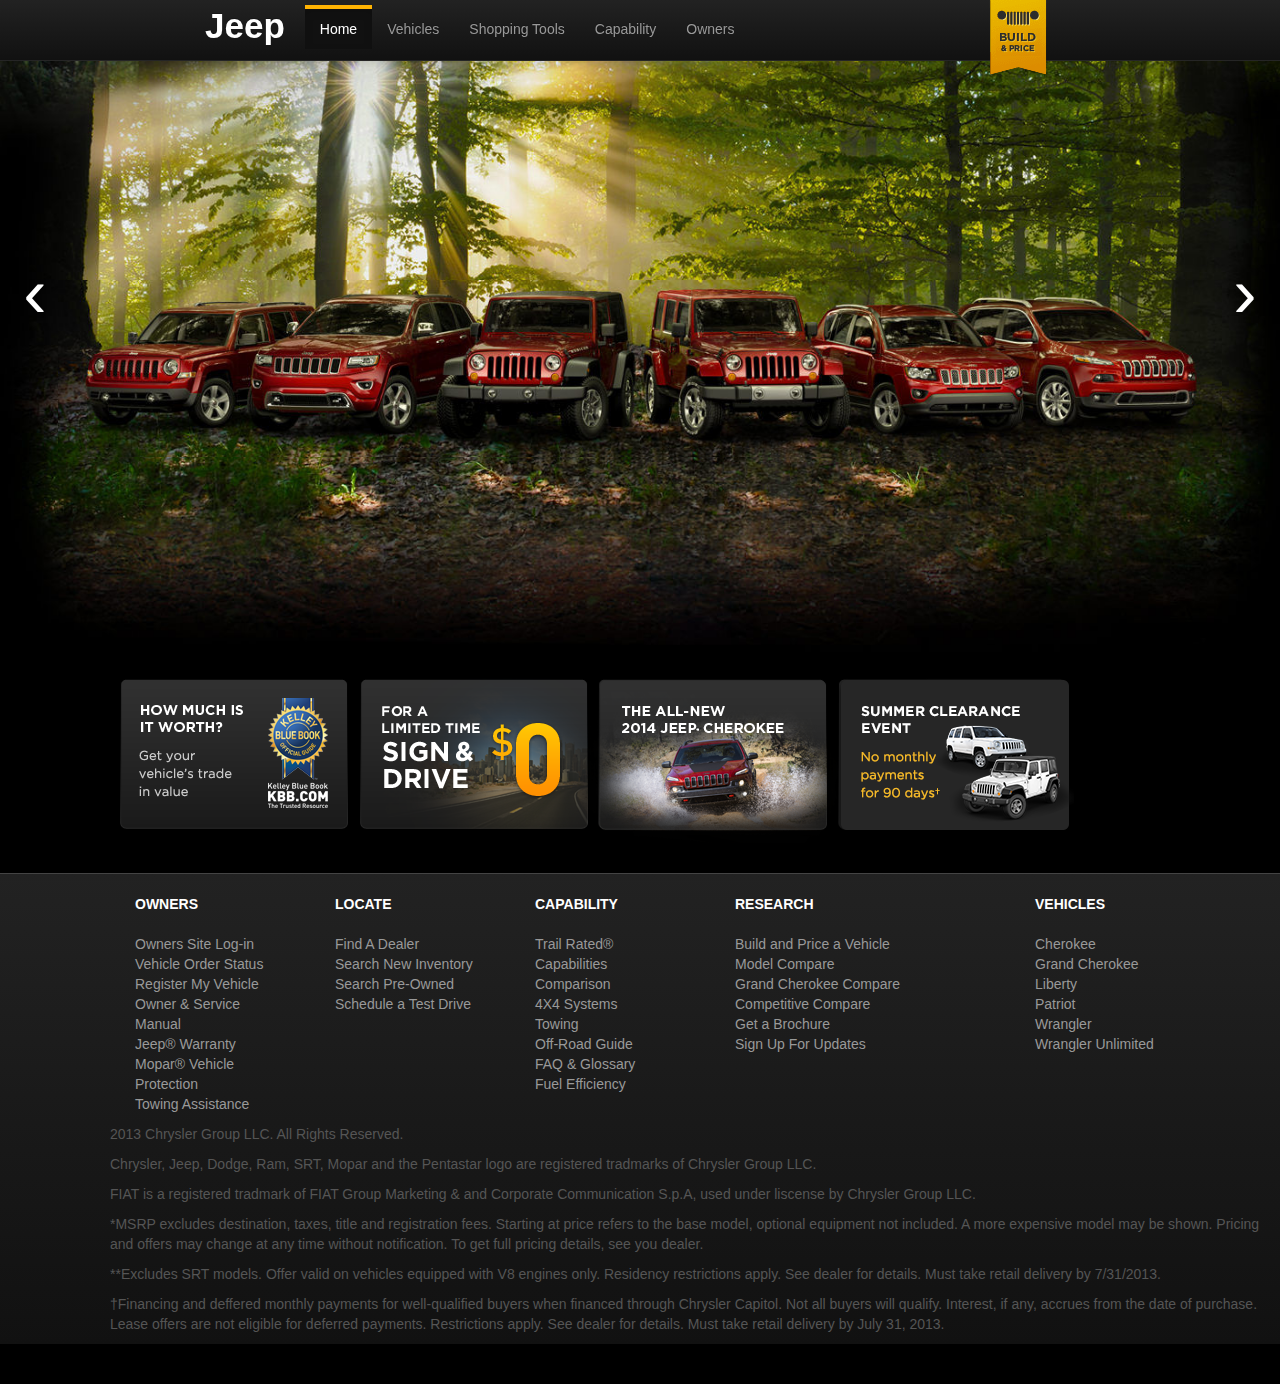
==== index.html @ 71a4c1e5 "added a wrangler vehicle page" ====
<!DOCTYPE html>
<!--[if lt IE 7]>      <html class="no-js lt-ie9 lt-ie8 lt-ie7"> <![endif]-->
<!--[if IE 7]>         <html class="no-js lt-ie9 lt-ie8"> <![endif]-->
<!--[if IE 8]>         <html class="no-js lt-ie9"> <![endif]-->
<!--[if gt IE 8]><!--> <html class="no-js"> <!--<![endif]-->
    <head>
        <link href='http://fonts.googleapis.com/css?family=Montserrat:400,700' rel='stylesheet' type='text/css'>
        <meta charset="utf-8">
        <meta http-equiv="X-UA-Compatible" content="IE=edge,chrome=1">
        <title>Jeep Project</title>
        <meta name="description" content="">
        <meta name="viewport" content="width=device-width">

        <link rel="stylesheet" href="css/bootstrap.min.css">
        <style>
            body {
                padding-top: 60px;
                padding-bottom: 40px;
            }
        </style>
        <link rel="stylesheet" href="css/bootstrap-responsive.min.css">
        <link rel="stylesheet" href="css/main.css">

        <script src="js/vendor/modernizr-2.6.2-respond-1.1.0.min.js"></script>
    </head>
    <body>

        <!-- This code is taken from http://twitter.github.com/bootstrap/examples/hero.html -->

        <div class="navbar navbar-inverse navbar-fixed-top gradient-bg">
            <div class="navbar-inner">
                <div class="container">
                    <a class="btn btn-navbar" data-toggle="collapse" data-target=".nav-collapse">
                        <span class="icon-bar"></span>
                        <span class="icon-bar"></span>
                        <span class="icon-bar"></span>
                    </a>
                    <a class="brand" href="#">Jeep</a>
                    <div class="nav-collapse collapse">
                        <ul class="nav">
                            <li class="active"><a href="index.html">Home</a></li>
                            <li><a href="vehicles.html">Vehicles</a></li>
                            <li><a href="#shopping-tools">Shopping Tools</a></li>
                            <li><a href="#capability">Capability</a></li>
                            <li><a href="#owners">Owners</a></li>
                            <!-- <li class="dropdown">
                                <a href="#" class="dropdown-toggle" data-toggle="dropdown">Dropdown <b class="caret"></b></a>
                                <ul class="dropdown-menu">
                                    <li><a href="#">Action</a></li>
                                    <li><a href="#">Another action</a></li>
                                    <li><a href="#">Something else here</a></li>
                                    <li class="divider"></li>
                                    <li class="nav-header">Nav header</li>
                                    <li><a href="#">Separated link</a></li>
                                    <li><a href="#">One more separated link</a></li>
                                </ul>
                            </li> -->
                        </ul>
                        <div class="tag">
                            <img src="img/home/tag2.png" />
                        </div>
                        <!-- <form class="navbar-form pull-right">
                            <input class="span2" type="text" placeholder="Email">
                            <input class="span2" type="password" placeholder="Password">
                            <button type="submit" class="btn">Sign in</button>
                        </form> -->
                    </div><!--/.nav-collapse -->
                </div>
            </div>
        </div>

        <!-- <div class="container"> -->

            <div id="myCarousel" class="carousel slide">
              <!-- <ol class="carousel-indicators">
                <li data-target="#myCarousel" data-slide-to="0" class="active"></li>
                <li data-target="#myCarousel" data-slide-to="1"></li>
                <li data-target="#myCarousel" data-slide-to="2"></li>
              </ol> -->
              <!-- Carousel items -->
              <div class="carousel-inner">
                <div class="active item">
                    <img src="img/home/feature-1-bg.jpg" />
                    <div class="jeeps row-fluid">
                        <img src="img/home/feature-1-vehicles.jpg" />
                    </div>
                </div>
                <!-- <div class="item">…</div>
                <div class="item">…</div> -->
              </div>
              <!-- Carousel nav -->
              <a class="carousel-control left" href="#myCarousel" data-slide="prev">&lsaquo;</a>
              <a class="carousel-control right" href="#myCarousel" data-slide="next">&rsaquo;</a>
            </div>

            <!-- <div class="container"> -->
            <!-- Example row of columns -->
                <div class="row feature-row">
                    <!-- <div class="span3">
                        <h2 class="infobox primary">430X200</h2>
                    </div>
                    <div class="span3">
                        <h2 class="infobox primary">430X200</h2>
                    </div>
                    <div class="span3">
                        <h2 class="infobox secondary">310X200</h2>
                   </div>
                    <div class="span3">
                        <h2 class="infobox secondary">310X200</h2>
                    </div> -->
                    <div class="span12 pull-right">
                        <img class="promos" src="img/home/promos.png" />
                    </div>
                </div>
            <!-- </div> -->

            <!-- <hr> -->

            <footer class="row gradient-bg-foot">
                <div class="span3 pull-right">
                    <ul class="footer-items">
                        <h3>Vehicles</h3>
                        <li><a href="#">Cherokee</li></a>
                        <li><a href="#">Grand Cherokee</li></a>
                        <li><a href="#">Liberty</li></a>
                        <li><a href="#">Patriot</li></a>
                        <li><a href="#">Wrangler</li></a>
                        <li><a href="#">Wrangler Unlimited</li></a>
                    </ul>
                </div>
                <div class="span3 pull-right">
                    <ul class="footer-items">
                        <h3>Research</h3>
                        <li><a href="#">Build and Price a Vehicle</li></a>
                        <li><a href="#">Model Compare</li></a>
                        <li><a href="#">Grand Cherokee Compare</li></a>
                        <li><a href="#">Competitive Compare</li></a>
                        <li><a href="#">Get a Brochure</li></a>
                        <li><a href="#">Sign Up For Updates</li></a>
                    </ul>
                </div>
                <div class="span2 pull-right">
                    <ul class="footer-items">
                        <h3>Capability</h3>
                        <li><a href="#">Trail Rated&reg;</li></a>
                        <li><a href="#">Capabilities Comparison</li></a>
                        <li><a href="#">4X4 Systems</li></a>
                        <li><a href="#">Towing</li></a>
                        <li><a href="#">Off-Road Guide</li></a>
                        <li><a href="#">FAQ &amp; Glossary</li></a>
                        <li><a href="#">Fuel Efficiency</li></a>
                    </ul>
                </div>
                <div class="span2 pull-right">
                    <ul class="footer-items">
                        <h3>Locate</h3>
                        <li><a href="#">Find A Dealer</li></a>
                        <li><a href="#">Search New Inventory</li></a>
                        <li><a href="#">Search Pre-Owned</li></a>
                        <li><a href="#">Schedule a Test Drive</li></a>
                    </ul>
                </div>
                <div class="span2 pull-right">
                    <ul class="footer-items">
                        <h3>Owners</h3>
                        <li><a href="#">Owners Site Log-in</li></a>
                        <li><a href="#">Vehicle Order Status</li></a>
                        <li><a href="#">Register My Vehicle</li></a>
                        <li><a href="#">Owner &amp; Service Manual</li></a>
                        <li><a href="#">Jeep&reg; Warranty</li></a>
                        <li><a href="#">Mopar&reg; Vehicle Protection</li></a>
                        <li><a href="#">Towing Assistance</li></a>
                    </ul>
                </div>
                <div class="row span12 pull-right">
                    <p>2013 Chrysler Group LLC. All Rights Reserved.</p>
                    <p>Chrysler, Jeep, Dodge, Ram, SRT, Mopar and the Pentastar logo are registered tradmarks of Chrysler Group LLC.</p>
                    <p>FIAT is a registered tradmark of FIAT Group Marketing &amp; and Corporate Communication S.p.A, used under liscense by Chrysler Group LLC.</p>
                    <p>&#42;MSRP excludes destination, taxes, title and registration fees. Starting at price refers to the base model, optional equipment not included. A more expensive model may be shown. Pricing and offers may change at any time without notification. To get full pricing details, see you dealer.</p>
                    <p>&#42;&#42;Excludes SRT models. Offer valid on vehicles equipped with V8 engines only. Residency restrictions apply. See dealer for details. Must take retail delivery by 7/31/2013.</p>
                    <p>&#8224;Financing and deffered monthly payments for well-qualified buyers when financed through Chrysler Capitol. Not all buyers will qualify. Interest, if any, accrues from the date of purchase. Lease offers are not eligible for deferred payments. Restrictions apply. See dealer for details. Must take retail delivery by July 31, 2013.</p>
                </div>
            </footer>

         <!-- </div>/container -->

        <script src="//ajax.googleapis.com/ajax/libs/jquery/1.10.1/jquery.min.js"></script>
        <script>window.jQuery || document.write('<script src="js/vendor/jquery-1.10.1.min.js"><\/script>')</script>

        <script src="js/vendor/bootstrap.min.js"></script>

        <script src="js/main.js"></script>
    </body>
</html>
---- css/main.css ----
/* ==========================================================================
   Author's custom styles
   ========================================================================== */
h1, h2, { font-family: 'Montserrat', sans-serif; }

h3 { color: #fff; text-transform: uppercase; font-size: 1em;}

.carousel-control {
	border: none;
	background: none;
	opacity: 1;
	font-size: 70px;
}

.jeeps {
	position: absolute;
	top: 37.1%;
	left: 4.5%;
	width: 91%;
}

body {
	background-color: #000;
}

.navbar .nav>li>a:hover {
	padding: 10px 15px 10px;
	margin-top: -4px;

}

.nav a:hover {
	background-color: #111;
	border-top: 4px solid #ffb302;
}

.nav .active a {
	background-color: #111;
	border-top: 4px solid #ffb302;
	margin-top: -4px;
}

.tag {
	position: absolute;
	right: 15%;

}

.promos {
	margin-bottom: 30px;
}

.infobox {
	background-color: #fff;
	text-align: center;
	padding: 80px 20px;
	color: #ccc;
}

.navbar-inner {
  min-height: 60px;
  padding-right: 20px;
  padding-left: 20px;
}

.navbar .nav {
	top: 9px;
}

.navbar .brand {
	padding: 16px 20px 10px;
	margin-left: 130px;
	font-size: 35px;
	font-weight: bold;
	color: #fff;
}

.footer-items {
	list-style-type: none;

}

.footer-items a {
	color: #999;
	text-decoration: none;
	
}

.footer-items a:hover {
	color: #fff;
}

footer {
	border-top: 1px solid #444;
}

footer p {
	color: #555555;
}

.gradient-bg-foot {
   background-color: #222; 
   background-image: url(images/fallback-gradient.png); 
   background-image: -webkit-gradient(linear, 0% 0%, 0% 100%, from(#222), to(#111));
   background-image: -webkit-linear-gradient(top, #222, #111); 
   background-image:    -moz-linear-gradient(top, #222, #111);
   background-image:     -ms-linear-gradient(top, #222, #111);
   background-image:      -o-linear-gradient(top, #222, #111);
}

.gradient-bg {
   background-color: #292929; 
   background-image: url(images/fallback-gradient.png); 
   background-image: -webkit-gradient(linear, 0% 0%, 0% 100%, from(#333), to(#000));
   background-image: -webkit-linear-gradient(top, #333, #000); 
   background-image:    -moz-linear-gradient(top, #333, #000);
   background-image:     -ms-linear-gradient(top, #333, #000);
   background-image:      -o-linear-gradient(top, #333, #000);
}

/*=============================================================================================
	Wrangler/Vehicles Page
===============================================================================================*/

.wrangler-hero-image {
	-webkit-transform: scale(1.4);
	margin-top: 8%;
	margin-bottom: 9.5%;
}

.wrangler-hero-unit h1 {
	font-size: 3em;
	font-style: italic;
	letter-spacing: 2px;
	color: #fff;
	width: 80%;
	line-height: 1em;
	text-shadow: 2px 2px 5px #000 }
}

.wrangler-info-box > h4 {
	color: red;
	text-transform: uppercase;
	font-size: 1em;
}

.wrangler-info-box {
	position: absolute;
	top: 16%;
	left: 10%;
}

.interactive-box-wrangler {
	position: absolute;
	top: 38%;
	left: 12.6%;
	padding: 10px 20px;
	width: 19%;
	border-radius: 5px;
	background-color: rgba(0,0,0,.5);
}

.interactive-box-wrangler p {
	color: #fff;
	line-height: 1.8em;
}

.interactive-box-wrangler > ul {
	margin-left: 0;
}

.interactive-box-wrangler li > a {
	text-decoration: none;
	text-transform: uppercase;
	line-height: .5em;
	color: #ffb302;
}

.arrow-right {
	width: 0; 
	height: 0; 
	border-top: 60px solid transparent;
	border-bottom: 60px solid transparent;
	border-left: 60px #ffb302;
}

.wrangler-button {
	color: #333;
	background: #ffb302;
}

.main-content {
	background-color: #fff;
	width: 75.3%;
	border-top-left-radius: 5px;
	border-top-right-radius: 5px;
}

.main-content {
	line-height: .5em;
}

.pricing-unit {
	margin-top: 5%;
	padding-left: 5%;
	text-transform: uppercase;
}

.stats-jargon {
	font-size: .8em;
	color: #acacac;
	line-height: .2em;
	margin-bottom: 30%;
}

.promo-header-image {
	position: absolute;
	right: 15%;
	top: 97%;
}

.awards-image {
	width: 100%;
	height: auto;
}

.trophy-badge {
	position: absolute;
	top: 126%;
	left: 30%;
}
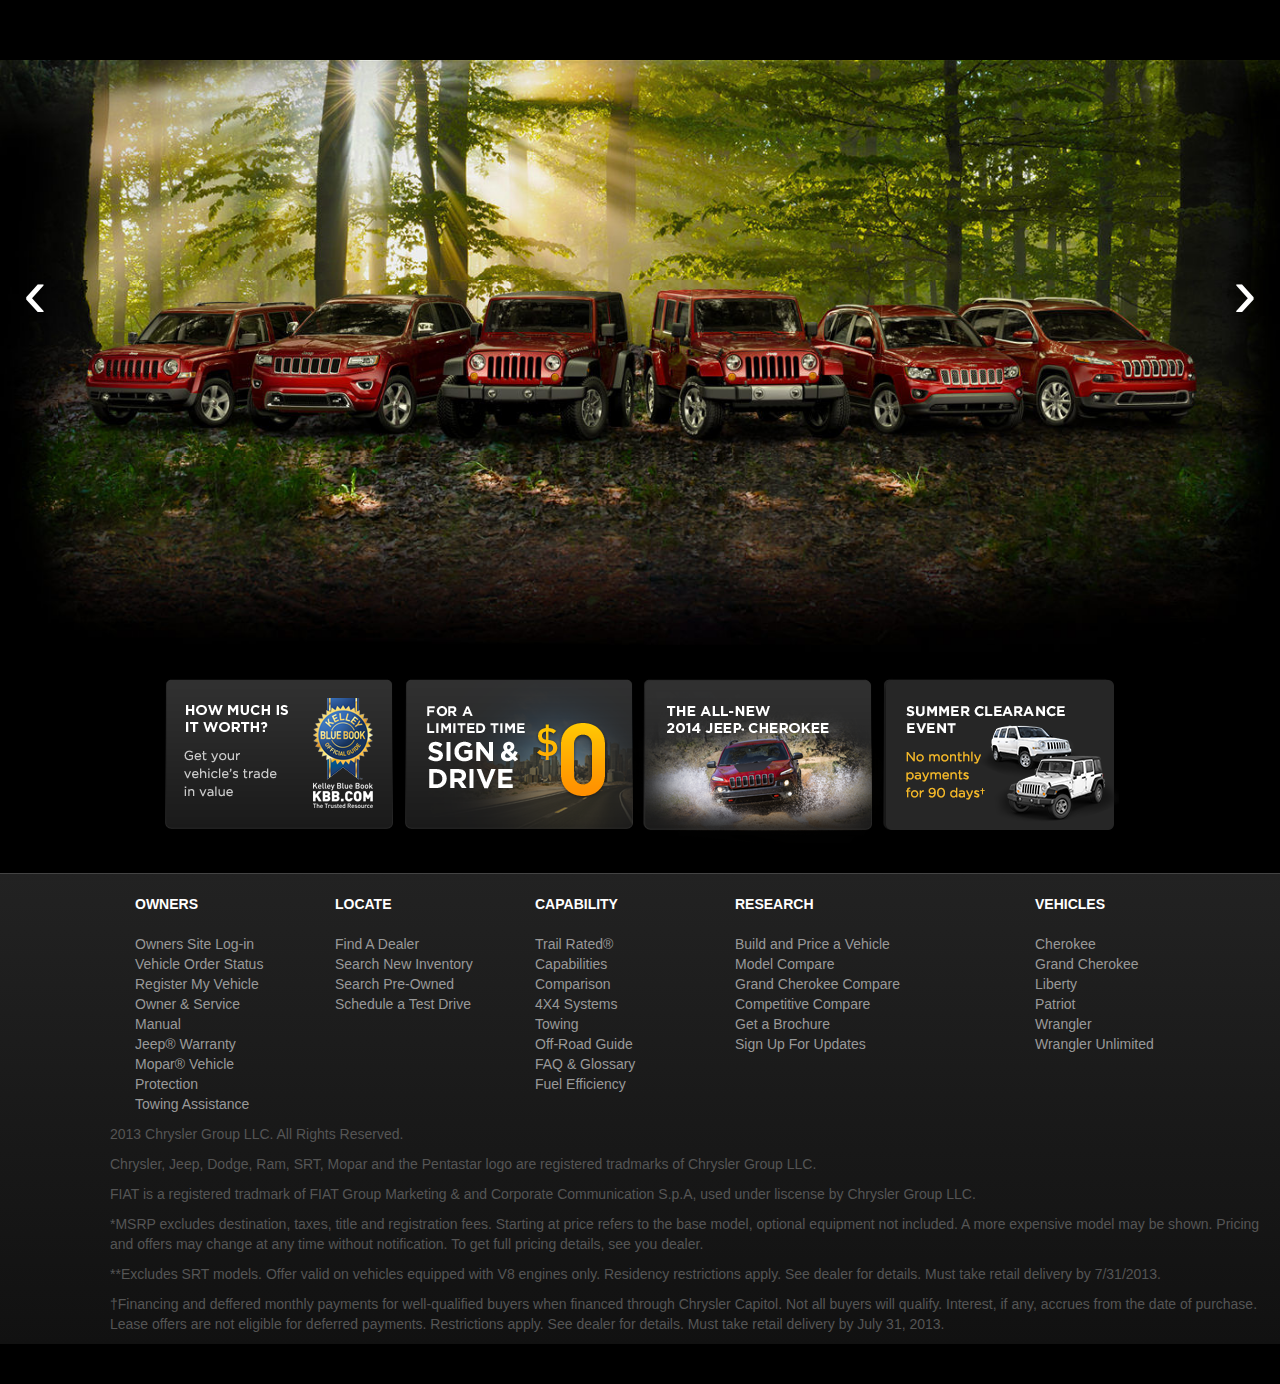
==== commit 3dabe959: "added includes" ====
--- a/index.html
+++ b/index.html
@@ -24,50 +24,7 @@
         <script src="js/vendor/modernizr-2.6.2-respond-1.1.0.min.js"></script>
     </head>
     <body>
-
-        <!-- This code is taken from http://twitter.github.com/bootstrap/examples/hero.html -->
-
-        <div class="navbar navbar-inverse navbar-fixed-top gradient-bg">
-            <div class="navbar-inner">
-                <div class="container">
-                    <a class="btn btn-navbar" data-toggle="collapse" data-target=".nav-collapse">
-                        <span class="icon-bar"></span>
-                        <span class="icon-bar"></span>
-                        <span class="icon-bar"></span>
-                    </a>
-                    <a class="brand" href="#">Jeep</a>
-                    <div class="nav-collapse collapse">
-                        <ul class="nav">
-                            <li class="active"><a href="index.html">Home</a></li>
-                            <li><a href="vehicles.html">Vehicles</a></li>
-                            <li><a href="#shopping-tools">Shopping Tools</a></li>
-                            <li><a href="#capability">Capability</a></li>
-                            <li><a href="#owners">Owners</a></li>
-                            <!-- <li class="dropdown">
-                                <a href="#" class="dropdown-toggle" data-toggle="dropdown">Dropdown <b class="caret"></b></a>
-                                <ul class="dropdown-menu">
-                                    <li><a href="#">Action</a></li>
-                                    <li><a href="#">Another action</a></li>
-                                    <li><a href="#">Something else here</a></li>
-                                    <li class="divider"></li>
-                                    <li class="nav-header">Nav header</li>
-                                    <li><a href="#">Separated link</a></li>
-                                    <li><a href="#">One more separated link</a></li>
-                                </ul>
-                            </li> -->
-                        </ul>
-                        <div class="tag">
-                            <img src="img/home/tag2.png" />
-                        </div>
-                        <!-- <form class="navbar-form pull-right">
-                            <input class="span2" type="text" placeholder="Email">
-                            <input class="span2" type="password" placeholder="Password">
-                            <button type="submit" class="btn">Sign in</button>
-                        </form> -->
-                    </div><!--/.nav-collapse -->
-                </div>
-            </div>
-        </div>
+        <!--#include virtual="header.html" -->
 
         <!-- <div class="container"> -->
 
@@ -93,9 +50,9 @@
               <a class="carousel-control right" href="#myCarousel" data-slide="next">&rsaquo;</a>
             </div>
 
-            <!-- <div class="container"> -->
+            <div class="container">
             <!-- Example row of columns -->
-                <div class="row feature-row">
+                <div class="row-fluid feature-row">
                     <!-- <div class="span3">
                         <h2 class="infobox primary">430X200</h2>
                     </div>
@@ -108,11 +65,11 @@
                     <div class="span3">
                         <h2 class="infobox secondary">310X200</h2>
                     </div> -->
-                    <div class="span12 pull-right">
+                    <div class="span11 offset1">
                         <img class="promos" src="img/home/promos.png" />
                     </div>
                 </div>
-            <!-- </div> -->
+            </div>
 
             <!-- <hr> -->
 
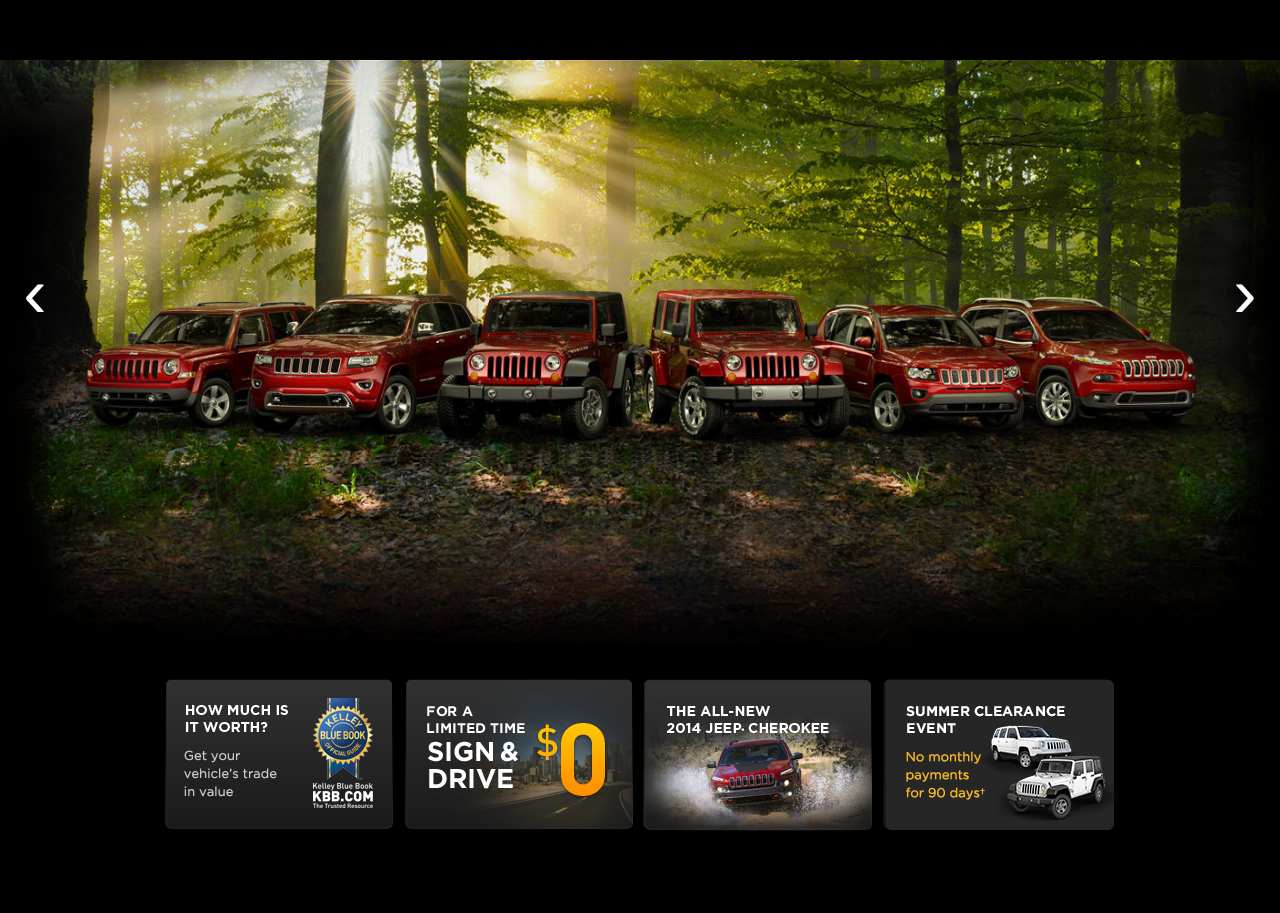
==== commit 83e5f8c7: "fixed wrangler page and added more includes for the footer" ====
--- a/index.html
+++ b/index.html
@@ -12,19 +12,13 @@
         <meta name="viewport" content="width=device-width">
 
         <link rel="stylesheet" href="css/bootstrap.min.css">
-        <style>
-            body {
-                padding-top: 60px;
-                padding-bottom: 40px;
-            }
-        </style>
         <link rel="stylesheet" href="css/bootstrap-responsive.min.css">
         <link rel="stylesheet" href="css/main.css">
 
         <script src="js/vendor/modernizr-2.6.2-respond-1.1.0.min.js"></script>
     </head>
     <body>
-        <!--#include virtual="header.html" -->
+        <!--#include virtual="includes/header.html" -->
 
         <!-- <div class="container"> -->
 
@@ -71,75 +65,9 @@
                 </div>
             </div>
 
-            <!-- <hr> -->
+            <!--#include virtual="includes/footer.html" -->
 
-            <footer class="row gradient-bg-foot">
-                <div class="span3 pull-right">
-                    <ul class="footer-items">
-                        <h3>Vehicles</h3>
-                        <li><a href="#">Cherokee</li></a>
-                        <li><a href="#">Grand Cherokee</li></a>
-                        <li><a href="#">Liberty</li></a>
-                        <li><a href="#">Patriot</li></a>
-                        <li><a href="#">Wrangler</li></a>
-                        <li><a href="#">Wrangler Unlimited</li></a>
-                    </ul>
-                </div>
-                <div class="span3 pull-right">
-                    <ul class="footer-items">
-                        <h3>Research</h3>
-                        <li><a href="#">Build and Price a Vehicle</li></a>
-                        <li><a href="#">Model Compare</li></a>
-                        <li><a href="#">Grand Cherokee Compare</li></a>
-                        <li><a href="#">Competitive Compare</li></a>
-                        <li><a href="#">Get a Brochure</li></a>
-                        <li><a href="#">Sign Up For Updates</li></a>
-                    </ul>
-                </div>
-                <div class="span2 pull-right">
-                    <ul class="footer-items">
-                        <h3>Capability</h3>
-                        <li><a href="#">Trail Rated&reg;</li></a>
-                        <li><a href="#">Capabilities Comparison</li></a>
-                        <li><a href="#">4X4 Systems</li></a>
-                        <li><a href="#">Towing</li></a>
-                        <li><a href="#">Off-Road Guide</li></a>
-                        <li><a href="#">FAQ &amp; Glossary</li></a>
-                        <li><a href="#">Fuel Efficiency</li></a>
-                    </ul>
-                </div>
-                <div class="span2 pull-right">
-                    <ul class="footer-items">
-                        <h3>Locate</h3>
-                        <li><a href="#">Find A Dealer</li></a>
-                        <li><a href="#">Search New Inventory</li></a>
-                        <li><a href="#">Search Pre-Owned</li></a>
-                        <li><a href="#">Schedule a Test Drive</li></a>
-                    </ul>
-                </div>
-                <div class="span2 pull-right">
-                    <ul class="footer-items">
-                        <h3>Owners</h3>
-                        <li><a href="#">Owners Site Log-in</li></a>
-                        <li><a href="#">Vehicle Order Status</li></a>
-                        <li><a href="#">Register My Vehicle</li></a>
-                        <li><a href="#">Owner &amp; Service Manual</li></a>
-                        <li><a href="#">Jeep&reg; Warranty</li></a>
-                        <li><a href="#">Mopar&reg; Vehicle Protection</li></a>
-                        <li><a href="#">Towing Assistance</li></a>
-                    </ul>
-                </div>
-                <div class="row span12 pull-right">
-                    <p>2013 Chrysler Group LLC. All Rights Reserved.</p>
-                    <p>Chrysler, Jeep, Dodge, Ram, SRT, Mopar and the Pentastar logo are registered tradmarks of Chrysler Group LLC.</p>
-                    <p>FIAT is a registered tradmark of FIAT Group Marketing &amp; and Corporate Communication S.p.A, used under liscense by Chrysler Group LLC.</p>
-                    <p>&#42;MSRP excludes destination, taxes, title and registration fees. Starting at price refers to the base model, optional equipment not included. A more expensive model may be shown. Pricing and offers may change at any time without notification. To get full pricing details, see you dealer.</p>
-                    <p>&#42;&#42;Excludes SRT models. Offer valid on vehicles equipped with V8 engines only. Residency restrictions apply. See dealer for details. Must take retail delivery by 7/31/2013.</p>
-                    <p>&#8224;Financing and deffered monthly payments for well-qualified buyers when financed through Chrysler Capitol. Not all buyers will qualify. Interest, if any, accrues from the date of purchase. Lease offers are not eligible for deferred payments. Restrictions apply. See dealer for details. Must take retail delivery by July 31, 2013.</p>
-                </div>
-            </footer>
 
-         <!-- </div>/container -->
 
         <script src="//ajax.googleapis.com/ajax/libs/jquery/1.10.1/jquery.min.js"></script>
         <script>window.jQuery || document.write('<script src="js/vendor/jquery-1.10.1.min.js"><\/script>')</script>
--- a/css/main.css
+++ b/css/main.css
@@ -23,6 +23,8 @@
 
 body {
 	background-color: #000;
+	padding-top: 60px;
+	padding-bottom: 40px;
 }
 
 .navbar .nav>li>a:hover {
@@ -43,7 +45,11 @@
 }
 
 .tag {
-	position: absolute;
+	background-image: url(../img/sprite_nav.png);
+	position: absolute;
+	background-position: 368px -375px;
+	width: 65px;
+	height: 95px;
 	right: 15%;
 
 }
@@ -124,26 +130,34 @@
 	Wrangler/Vehicles Page
 ===============================================================================================*/
 
-.wrangler-hero-image {
-	-webkit-transform: scale(1.4);
-	margin-top: 8%;
-	margin-bottom: 9.5%;
-}
-
-.wrangler-hero-unit h1 {
+#vehicles-page {
+	background:  #000 url(../img/wrangler/wrangler-main.jpg) no-repeat;
+	background-position: center 60px;
+	position: relative;
+	height: 400px;
+
+}
+
+.wrangler-hero-unit {
+	height: 480px;
+}
+
+.wrangler-hero-unit  h1 {
 	font-size: 3em;
 	font-style: italic;
 	letter-spacing: 2px;
 	color: #fff;
 	width: 80%;
 	line-height: 1em;
-	text-shadow: 2px 2px 5px #000 }
-}
-
-.wrangler-info-box > h4 {
-	color: red;
+	text-shadow: 2px 2px 5px #000;
+}
+
+.wrangler-info-box  h4 {
+	color: #fff;
 	text-transform: uppercase;
+	font-style: italic;
 	font-size: 1em;
+	text-shadow: 2px 2px 5px #000;
 }
 
 .wrangler-info-box {
@@ -154,15 +168,15 @@
 
 .interactive-box-wrangler {
 	position: absolute;
-	top: 38%;
-	left: 12.6%;
+	top: 44%;
+	left: 10%;
 	padding: 10px 20px;
 	width: 19%;
 	border-radius: 5px;
 	background-color: rgba(0,0,0,.5);
 }
 
-.interactive-box-wrangler p {
+.interactive-box-wrangler  p {
 	color: #fff;
 	line-height: 1.8em;
 }
@@ -192,6 +206,7 @@
 }
 
 .main-content {
+	position: relative;
 	background-color: #fff;
 	width: 75.3%;
 	border-top-left-radius: 5px;
@@ -217,8 +232,8 @@
 
 .promo-header-image {
 	position: absolute;
-	right: 15%;
-	top: 97%;
+	right: 5%;
+	top: 4%;
 }
 
 .awards-image {
@@ -228,29 +243,29 @@
 
 .trophy-badge {
 	position: absolute;
-	top: 126%;
-	left: 30%;
-}
-
-
-
-
-
-
-
-
-
-
-
-
-
-
-
-
-
-
-
-
-
-
-
+	top: 60%;
+	left: 20%;
+}
+
+
+
+
+
+
+
+
+
+
+
+
+
+
+
+
+
+
+
+
+
+
+
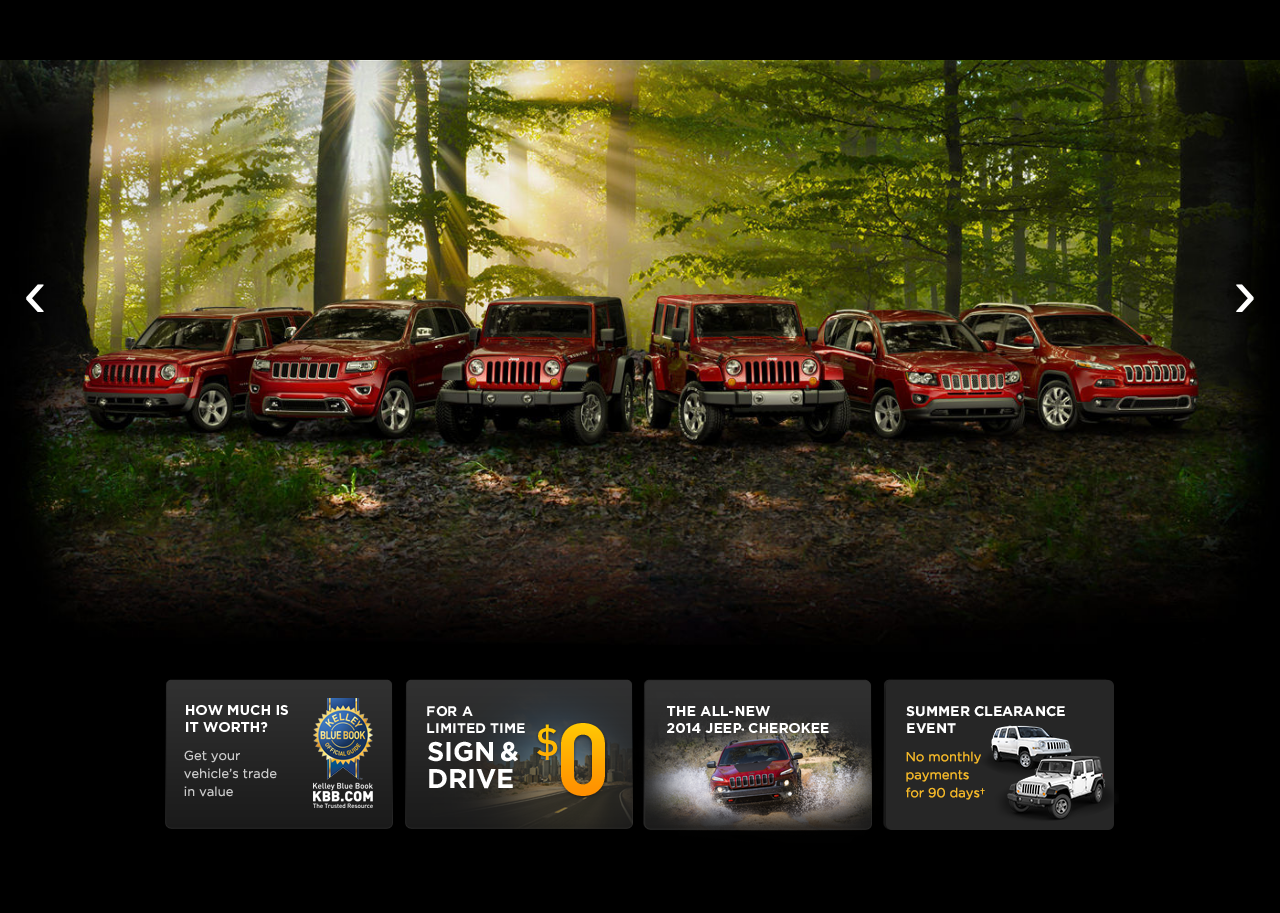
==== commit ed93c6f6: "fixed site, added a dropdown menu for vehicles" ====
--- a/index.html
+++ b/index.html
@@ -5,6 +5,8 @@
 <!--[if gt IE 8]><!--> <html class="no-js"> <!--<![endif]-->
     <head>
         <link href='http://fonts.googleapis.com/css?family=Montserrat:400,700' rel='stylesheet' type='text/css'>
+        <link href='http://fonts.googleapis.com/css?family=Quicksand:300,400' rel='stylesheet' type='text/css'>
+
         <meta charset="utf-8">
         <meta http-equiv="X-UA-Compatible" content="IE=edge,chrome=1">
         <title>Jeep Project</title>
@@ -20,14 +22,13 @@
     <body>
         <!--#include virtual="includes/header.html" -->
 
-        <!-- <div class="container"> -->
-
             <div id="myCarousel" class="carousel slide">
-              <!-- <ol class="carousel-indicators">
+              <ol class="carousel-indicators">
                 <li data-target="#myCarousel" data-slide-to="0" class="active"></li>
                 <li data-target="#myCarousel" data-slide-to="1"></li>
                 <li data-target="#myCarousel" data-slide-to="2"></li>
-              </ol> -->
+              </ol>
+
               <!-- Carousel items -->
               <div class="carousel-inner">
                 <div class="active item">
@@ -36,8 +37,9 @@
                         <img src="img/home/feature-1-vehicles.jpg" />
                     </div>
                 </div>
-                <!-- <div class="item">…</div>
-                <div class="item">…</div> -->
+                <div class="item">
+                    <img src="img/home/feature-2-bg.jpg" />
+                </div>
               </div>
               <!-- Carousel nav -->
               <a class="carousel-control left" href="#myCarousel" data-slide="prev">&lsaquo;</a>
@@ -45,20 +47,7 @@
             </div>
 
             <div class="container">
-            <!-- Example row of columns -->
                 <div class="row-fluid feature-row">
-                    <!-- <div class="span3">
-                        <h2 class="infobox primary">430X200</h2>
-                    </div>
-                    <div class="span3">
-                        <h2 class="infobox primary">430X200</h2>
-                    </div>
-                    <div class="span3">
-                        <h2 class="infobox secondary">310X200</h2>
-                   </div>
-                    <div class="span3">
-                        <h2 class="infobox secondary">310X200</h2>
-                    </div> -->
                     <div class="span11 offset1">
                         <img class="promos" src="img/home/promos.png" />
                     </div>
@@ -66,8 +55,6 @@
             </div>
 
             <!--#include virtual="includes/footer.html" -->
-
-
 
         <script src="//ajax.googleapis.com/ajax/libs/jquery/1.10.1/jquery.min.js"></script>
         <script>window.jQuery || document.write('<script src="js/vendor/jquery-1.10.1.min.js"><\/script>')</script>
--- a/css/main.css
+++ b/css/main.css
@@ -16,9 +16,9 @@
 
 .jeeps {
 	position: absolute;
-	top: 37.1%;
-	left: 4.5%;
-	width: 91%;
+	top: 37.8%;
+	left: 4.3%;
+	width: 91.3%;
 }
 
 body {
@@ -44,6 +44,20 @@
 	margin-top: -4px;
 }
 
+.vehicles-menu {
+	background-color: #000;
+}
+
+.vehicles-menu li a {
+	color: #fff;
+}
+
+.vehicles-menu li a:hover {
+	background: #ffb302;
+	color: #000;
+	text-shadow: 1px 1px 1px #fff;
+}
+
 .tag {
 	background-image: url(../img/sprite_nav.png);
 	position: absolute;
@@ -51,7 +65,6 @@
 	width: 65px;
 	height: 95px;
 	right: 15%;
-
 }
 
 .promos {
@@ -143,6 +156,7 @@
 }
 
 .wrangler-hero-unit  h1 {
+	font-family: 'Quicksand', sans-serif;
 	font-size: 3em;
 	font-style: italic;
 	letter-spacing: 2px;
@@ -237,35 +251,164 @@
 }
 
 .awards-image {
+	position: relative;
 	width: 100%;
 	height: auto;
 }
 
 .trophy-badge {
 	position: absolute;
-	top: 60%;
-	left: 20%;
-}
-
-
-
-
-
-
-
-
-
-
-
-
-
-
-
-
-
-
-
-
-
-
-
+	top: 200px;
+	left: 216px;
+}
+
+.award-text {
+	position: absolute;
+	text-align: center;
+	left: 208px;
+	top: 210px;
+	line-height: 1.2em;
+}
+
+.award-text h4 {
+	text-transform: uppercase;
+	font-size: 1.3em;
+	font-weight: lighter;
+	font-style: italic;
+}
+
+.capable-unit {
+	position: relative;
+	height: 100px;
+}
+
+.capable-unit h2 {
+	font-size: 3.2em;
+	word-spacing: .2em;
+	font-family: 'Quicksand', sans-serif;
+	font-weight: 300;
+	position: absolute;
+	left: 215px;
+	top: 7px;
+}
+
+.wrangler-features-module {
+	position: absolute;
+	top: 13px;
+	left: 33px;
+	z-index: 5;
+}
+
+.wrangler-features-module h2 {
+	font-family: 'Quicksand', sans-serif;
+	font-weight: 300;
+	font-size: 2em;
+}
+
+.wrangler-features-module ul li {
+	font-size: .75em;
+	font-weight: bold;
+	line-height: .5em;
+	line-height: 1.5em;
+}
+
+.color-picker-unit {
+	position: relative;
+	width: 100%;
+	height: 450px;
+	height: auto;
+	cursor: pointer;
+}
+
+.wrangler-carousel-inner {
+	width: 100%;
+	height: 450px;
+}
+
+.wrangler-pic-color {
+	width: 100%;
+	height: 450px;
+}
+
+.carousel-indicators {
+	visibility: hidden;
+}
+
+.colorswatch {
+	background-image: url(../img/wrangler/colorizer/sprite_colorizer.png);
+	position: absolute;
+	width: 40px;
+	height: 40px;
+}
+
+.black-paint {
+	background-position: 393px -380px;
+	top: 391px;
+	left: 41px;
+}
+
+.green-paint {
+	background-position: 746px -419px;
+	top: 389px;
+	left: 83px;
+}
+
+.white-paint {
+	background-position: 1059px -422px;
+	top: 391px;
+	left: 127px;
+}
+
+.silver-paint {
+	background-position: 1411px -422px;
+	top: 391px;
+	left: 171px;
+}
+
+.navy-paint {
+	background-position: 1764px -422px;
+	top: 391px;
+	left: 214px;
+}
+
+.tan-paint {
+	background-position: 2118px -421px;
+	top: 392px;
+	left: 257px;
+}
+
+.red-paint {
+	background-position: 2470px -421px;
+	top: 392px;
+	left: 300px;
+}
+
+.brown-paint {
+	background-position: 2822px -421px;
+	top: 392px;
+	left: 343px;
+}
+
+
+
+
+
+
+
+
+
+
+
+
+
+
+
+
+
+
+
+
+
+
+
+
